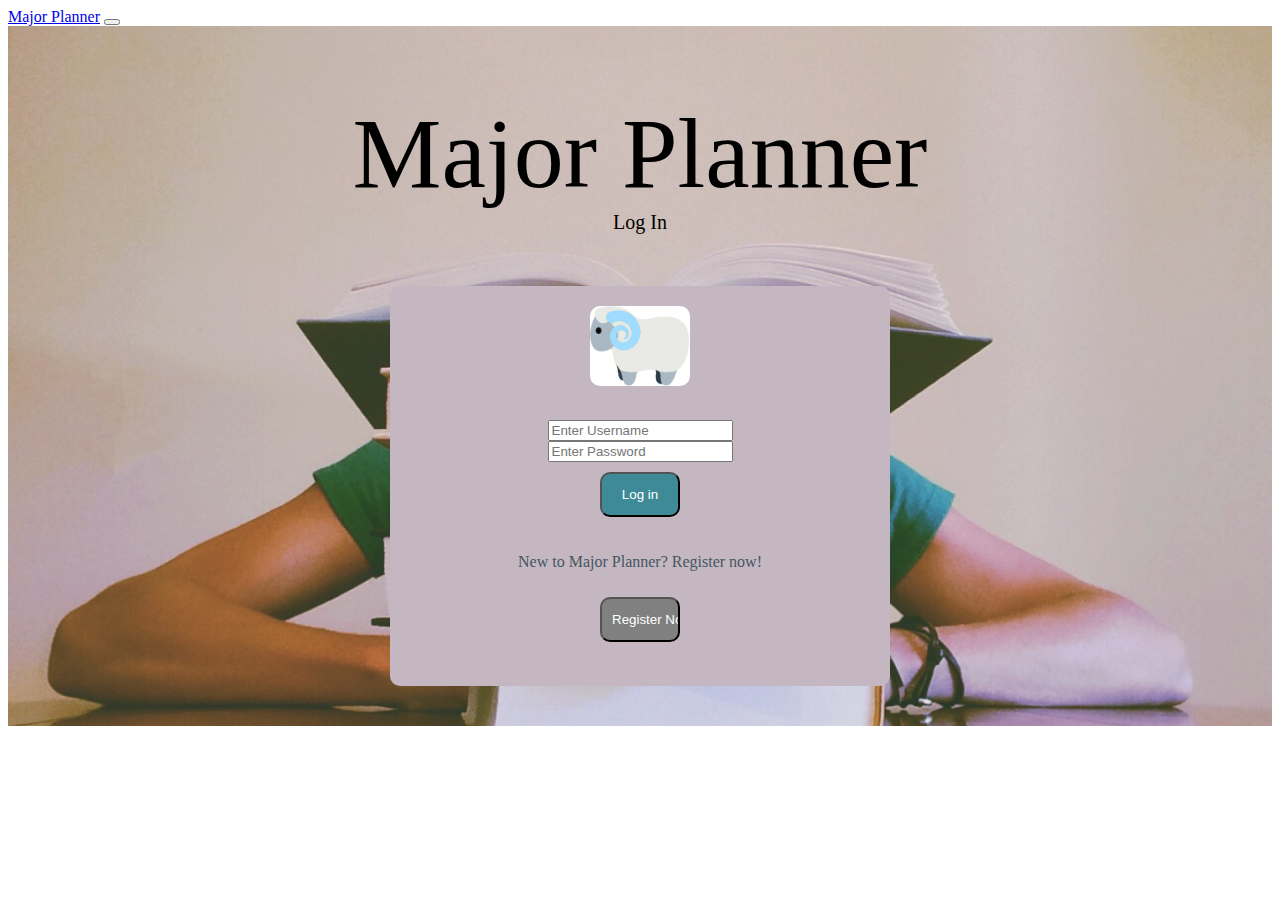
==== LidaFinalProject/login.html @ ae7f9767 "lida" ====
<!DOCTYPE html>
<html>
<head>
<title>Major Planner</title>
<link rel="stylesheet" type="text/css" href="index.css">
<link rel="stylesheet" type="text/css" href="login.css">
<script src="https://ajax.googleapis.com/ajax/libs/jquery/3.1.0/jquery.min.js"></script>
<link rel="stylesheet" href="https://maxcdn.bootstrapcdn.com/bootstrap/4.0.0-beta.2/css/bootstrap.min.css" integrity="sha384-PsH8R72JQ3SOdhVi3uxftmaW6Vc51MKb0q5P2rRUpPvrszuE4W1povHYgTpBfshb" crossorigin="anonymous">
<script src="https://code.jquery.com/jquery-3.2.1.slim.min.js" integrity="sha384-KJ3o2DKtIkvYIK3UENzmM7KCkRr/rE9/Qpg6aAZGJwFDMVNA/GpGFF93hXpG5KkN" crossorigin="anonymous"></script>
<script src="https://cdnjs.cloudflare.com/ajax/libs/popper.js/1.12.3/umd/popper.min.js" integrity="sha384-vFJXuSJphROIrBnz7yo7oB41mKfc8JzQZiCq4NCceLEaO4IHwicKwpJf9c9IpFgh" crossorigin="anonymous"></script>
<script src="https://maxcdn.bootstrapcdn.com/bootstrap/4.0.0-beta.2/js/bootstrap.min.js" integrity="sha384-alpBpkh1PFOepccYVYDB4do5UnbKysX5WZXm3XxPqe5iKTfUKjNkCk9SaVuEZflJ" crossorigin="anonymous"></script>
<!-- <link rel="stylesheet" href="https://netdna.bootstrapcdn.com/bootstrap/3.3.2/css/bootstrap.min.css">
<link rel="stylesheet" href="https://netdna.bootstrapcdn.com/font-awesome/3.2.1/css/font-awesome.min.css">
<link rel="stylesheet" href="https://dist/bootsnipp.min.css"> -->
<link href='https://fonts.googleapis.com/css?family=Titillium+Web:400,300,600' rel='stylesheet' type='text/css'>
<script src = "majorPlanner.js" type="text/javascript"></script>
</head>
<body>
  <div>
  <nav class="navbar navbar-expand-lg navbar-light bg-light fixed-top">
    <a class="navbar-brand" href="index.html">Major Planner</a>
    <button class="navbar-toggler" type="button" data-toggle="collapse" data-target="#navbarSupportedContent" aria-controls="navbarSupportedContent" aria-expanded="false" aria-label="Toggle navigation">
      <span class="navbar-toggler-icon"></span>
    </button>
    <div class="collapse navbar-collapse" id="navbarSupportedContent">
      <ul class="nav navbar-nav login-navbar">
        <li class="login-navbar-item"><button  id="loginButton" type="button" onclick="#'"class="btn btn-outline-primary waves-effect">Log In</button></li>
        <li class="login-navbar-item"><button id="registerButton" type="button" onclick="self.location='register.html'" class="btn btn-outline-primary waves-effect">Register</button></li>
      </ul>
    </div>
    </nav>
  <div class="top-ad">
    <div class="title-div">
      <div class="title">
        Major Planner
      </div>
      <div class="sub-title">
        Log In
      </div>
    </div>
    <br> <br>
    <div class = "loginForm">
      <img src="ram.jpg">
      <form id="login-form" class="login">
        <div class="formInput">
          <input id="uname" type="text" name="Username" placeholder="Enter Username">
        </div>
        <div class="formInput">
          <input id="pass" type="password" name="Password" placeholder="Enter Password">
        </div>
        <input onclick="loginSubmit()" type="submit" name="submit" value="Log in" class ="btn-login">
        <p> New to Major Planner? Register now! </p>
        <input type="button" onclick="self.location='register.html'" name="button" value="Register Now" class="btn-register">
      </form>
    </div>



  </div>









</body>
</html>
---- LidaFinalProject/index.css ----
.random-div {
  background-color: red;
}

.login-navbar {
  float: right;
}

.login-navbar-item {
  margin-left: 20px;
}

.top-ad {
  height: 700px;
  position: relative;
  text-align: center;
  background-image: url("background.jpeg");
  background-size: 100%;

}

.title-div {
  position: absolute;
  top: 10%;
  width: 100%;
  text-align: center;
}

.title {
  font: Georgia;
  font-size: 100px;
}
 .sub-title {
   font: Georgia;
   font-size: 20px;
 }

 .flow-chart-row {
   margin: 0;
   height: 250px;
   background-color: rgba(255, 0, 0, 0.05);
   /*border: solid black;*/
 }
 .description-card {
   margin-bottom: 50px;
   margin-top: 50px;
   margin-left: 50px;
   margin-right: 50px;
 }
 .description-title {
  font-family: Georgia;
  font-size: 30px;
 }
 .description {
   margin-top: 15px;
   font-size: 15px;
 }
 .about-us {
   height: 250px;
   background-color: rgb(200,190,180);
 }
 .about-us-text {
   width: 100%;
   text-align: center;
 }
 .info-below-title {
   padding-left: 0px !important;
   padding-right: 0px !important;
 }
 .front-page-header {
   font-family: Georgia;
   font-size: 30px;
   /*margin-top:20px;*/
   margin-left: 30px;
   width: 100%;
 }
 .meet-the-team {
   height: 450px;
   background-color: 	rgb(188, 166, 142;
 }
 /*.meet-card-container {
   width: 300px;
   margin: auto;
 }
 .meet-card {
   margin-left: 10px;
   margin-right: 25px;
   width: 100%;
 }*/

.dropdown2{
  float: right;
  height: 200px;
}
---- LidaFinalProject/login.css ----
.loginForm{
  background-color:	#C4B7C1;
  width: 500px;
  height:400px;
  margin:auto;
  margin-top: 14em;
  border-radius: 10px;
}
.loginForm img{
  width: 100px;
  height:80px;
  margin-top: 20px;
  margin-bottom: 30px;
  border-radius: 10px;
}
input [type="text"],input [type="password"]{
  height: 40px;
  width:200px;
  font-size: 28px;
  padding-left: 10px;
}
.btn-login{
  height: 45px;
  width:80px;
  margin-top: 10px;
  padding: 10px;
  background-color: #3F8A97;
  border-radius: 10px;
  color: white;
  margin-bottom: 20px;
}
.btn-login:hover{
  background-color: #16a6A9;
}
p{
 color: #445662;
}
.btn-register{
  height: 45px;
  width:80px;
  margin-top: 10px;
  padding: 10px;
  background-color: grey;
  border-radius: 10px;
  color: white;
  margin-bottom: 20px;
}
.btn-register:hover{
  background-color: darkgrey;
}
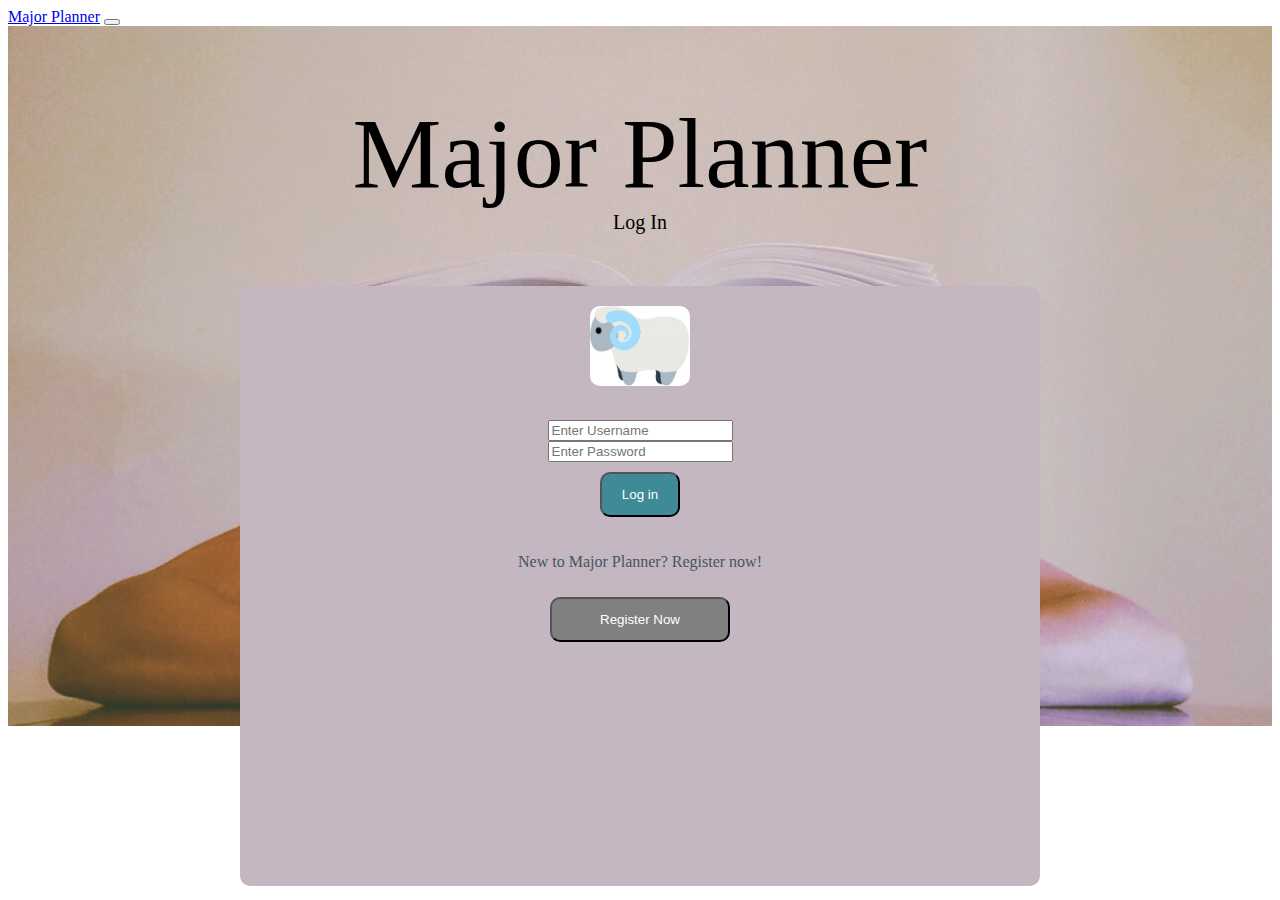
==== commit 593cc889: "added API Call" ====
--- a/LidaFinalProject/login.html
+++ b/LidaFinalProject/login.html
@@ -6,7 +6,7 @@
 <link rel="stylesheet" type="text/css" href="login.css">
 <script src="https://ajax.googleapis.com/ajax/libs/jquery/3.1.0/jquery.min.js"></script>
 <link rel="stylesheet" href="https://maxcdn.bootstrapcdn.com/bootstrap/4.0.0-beta.2/css/bootstrap.min.css" integrity="sha384-PsH8R72JQ3SOdhVi3uxftmaW6Vc51MKb0q5P2rRUpPvrszuE4W1povHYgTpBfshb" crossorigin="anonymous">
-<script src="https://code.jquery.com/jquery-3.2.1.slim.min.js" integrity="sha384-KJ3o2DKtIkvYIK3UENzmM7KCkRr/rE9/Qpg6aAZGJwFDMVNA/GpGFF93hXpG5KkN" crossorigin="anonymous"></script>
+<script src="jquery-3.2.1.js"></script>
 <script src="https://cdnjs.cloudflare.com/ajax/libs/popper.js/1.12.3/umd/popper.min.js" integrity="sha384-vFJXuSJphROIrBnz7yo7oB41mKfc8JzQZiCq4NCceLEaO4IHwicKwpJf9c9IpFgh" crossorigin="anonymous"></script>
 <script src="https://maxcdn.bootstrapcdn.com/bootstrap/4.0.0-beta.2/js/bootstrap.min.js" integrity="sha384-alpBpkh1PFOepccYVYDB4do5UnbKysX5WZXm3XxPqe5iKTfUKjNkCk9SaVuEZflJ" crossorigin="anonymous"></script>
 <!-- <link rel="stylesheet" href="https://netdna.bootstrapcdn.com/bootstrap/3.3.2/css/bootstrap.min.css">
--- a/LidaFinalProject/login.css
+++ b/LidaFinalProject/login.css
@@ -1,11 +1,33 @@
 .loginForm{
   background-color:	#C4B7C1;
-  width: 500px;
-  height:400px;
+  width: 800px;
+  height:600px;
   margin:auto;
   margin-top: 14em;
   border-radius: 10px;
 }
+#spacer{
+  height: 20px;
+}
+#log2{
+  background-color:	#569ba9;
+  width: 600px;
+  height:500px;
+  margin: auto;
+  border-radius: 10px;
+}
+#classesRemaining{
+  height: 80px;
+
+}
+#hours{
+  height:25px;
+
+}
+#majorsAvailable{
+  height: 45px;
+}
+
 .loginForm img{
   width: 100px;
   height:80px;
@@ -37,7 +59,7 @@
 }
 .btn-register{
   height: 45px;
-  width:80px;
+  width:180px;
   margin-top: 10px;
   padding: 10px;
   background-color: grey;
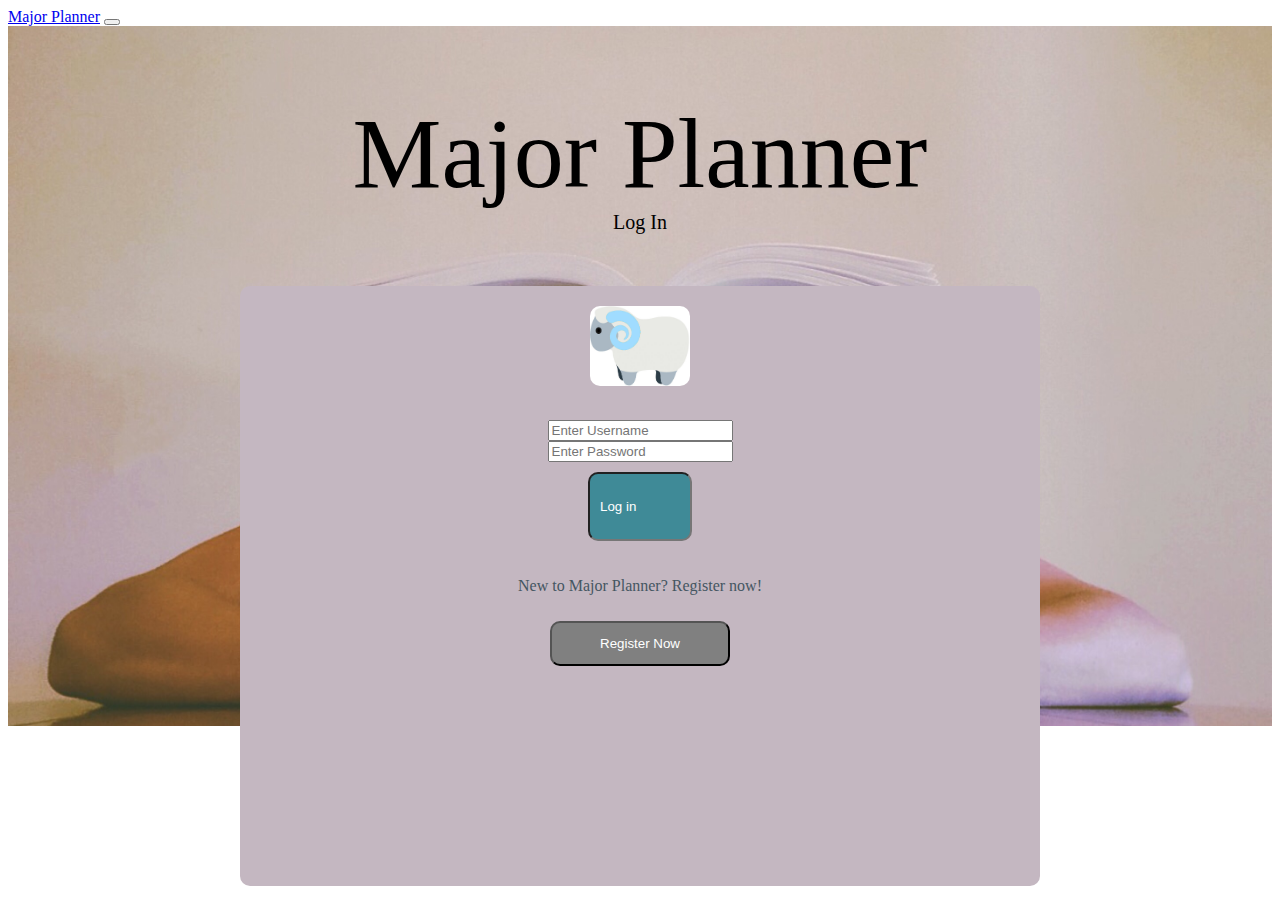
==== commit 451856e0: "sessionId working" ====
--- a/LidaFinalProject/login.html
+++ b/LidaFinalProject/login.html
@@ -48,7 +48,7 @@
         <div class="formInput">
           <input id="pass" type="password" name="Password" placeholder="Enter Password">
         </div>
-        <input onclick="loginSubmit()" type="submit" name="submit" value="Log in" class ="btn-login">
+        <input onclick="loginSubmit()"  name="submit" value="Log in" class ="btn-login">
         <p> New to Major Planner? Register now! </p>
         <input type="button" onclick="self.location='register.html'" name="button" value="Register Now" class="btn-register">
       </form>
